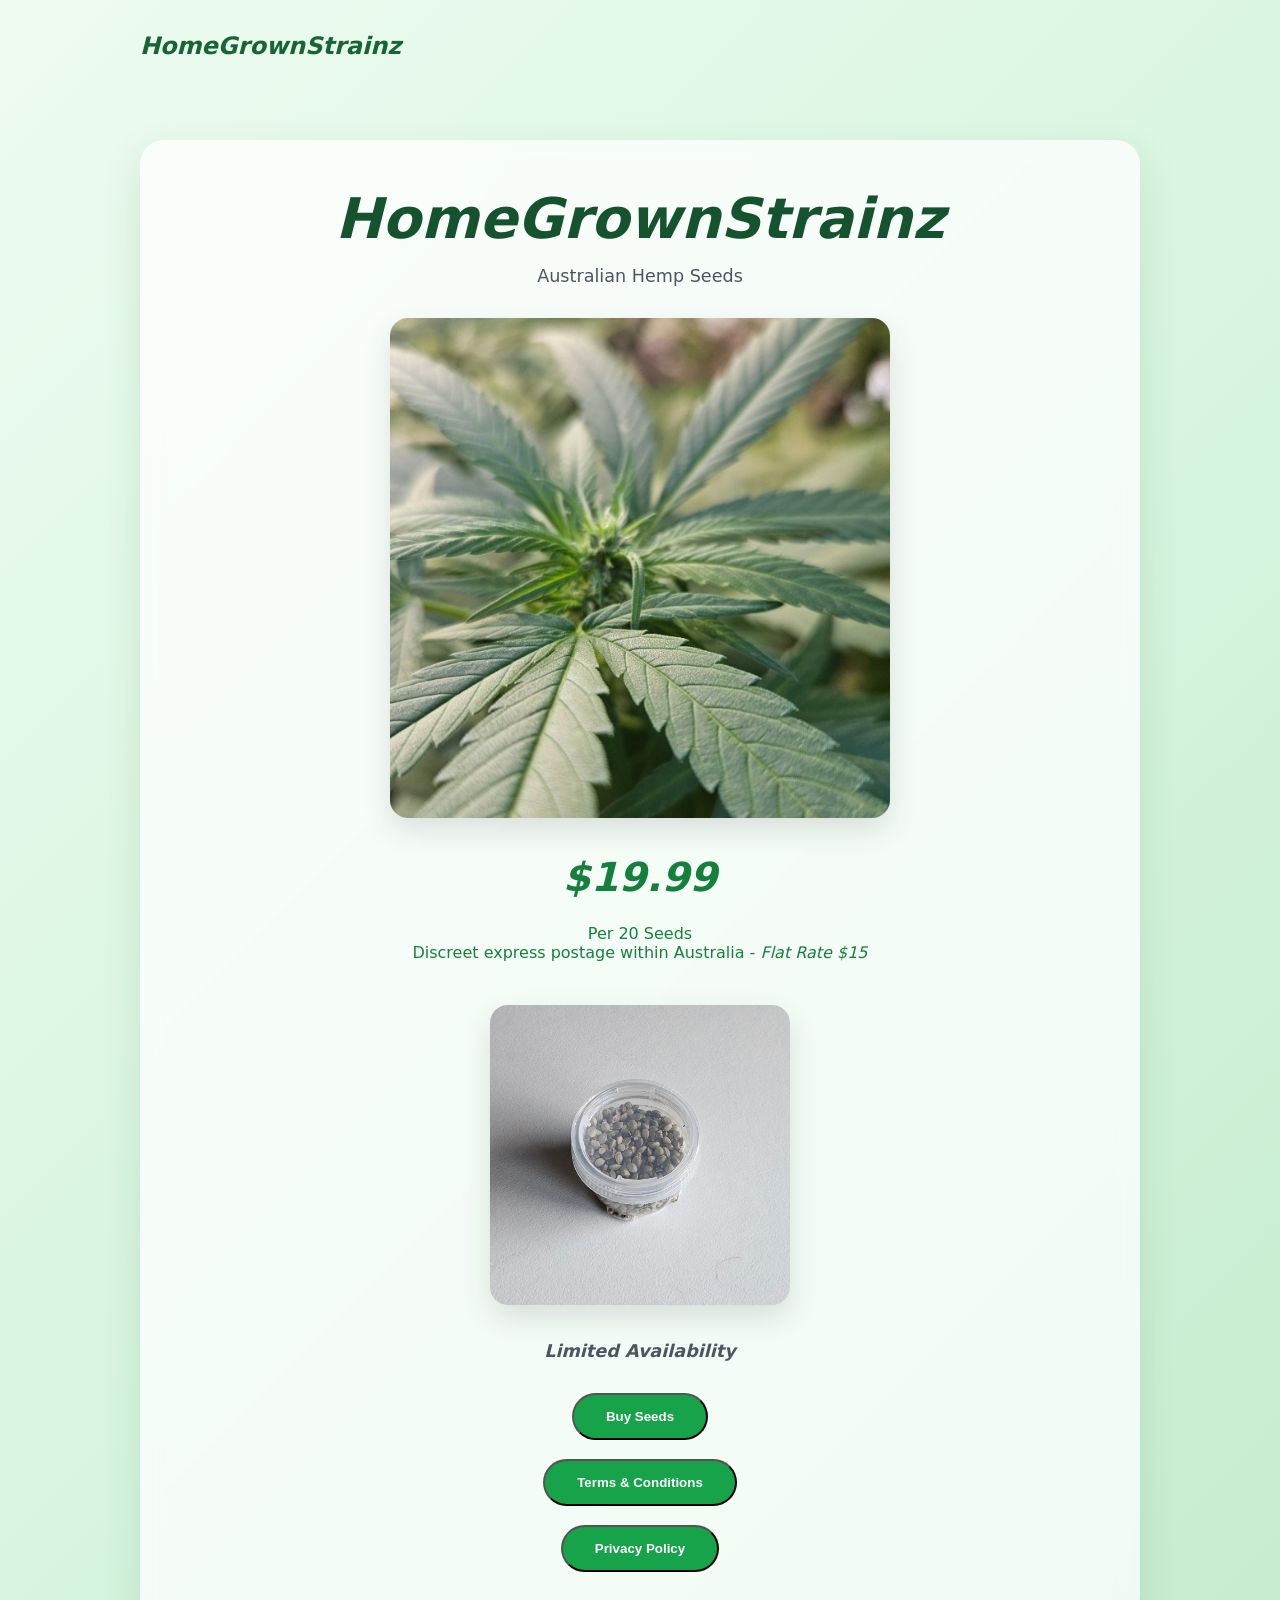
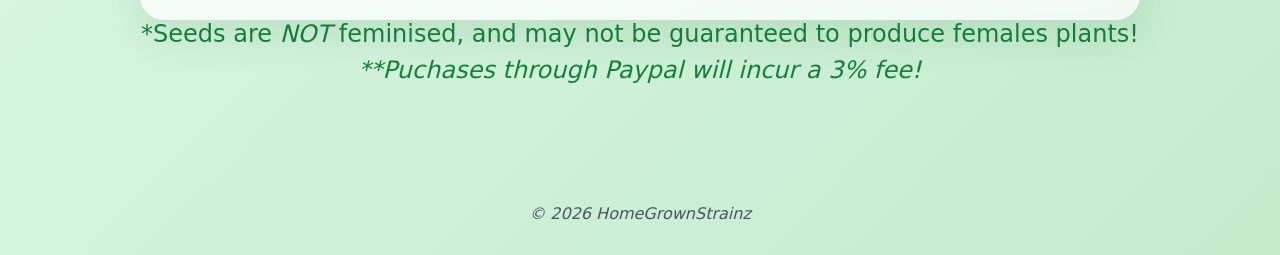
==== index.html @ 351b32ee "Add files via upload" ====
<!DOCTYPE html>
<html lang="en">
<head>
        <link rel="stylesheet" href="./style.css" type="text/css">
   <header>
    <div class="container">
        <h1><i>HomeGrownStrainz</i></h1>
    </div>
</header>

<section class="hero">
    <div class="container">
        <h2><i>HomeGrownStrainz</i></h2>
        <p>
            Australian Hemp Seeds
        </p>

        <img src="./images/bertha.jpg" alt="BerthaPreFlower">
        <div class="price">$19.99</div>
        <div class="quantity">Per 20 Seeds</div>
        <div class="post">Discreet express postage within Australia - <i>Flat Rate $15</i></div>
    <br>
        <div class="seeds">
            <img src="./images/seedsopen.jpg" alt="seeds" />
        </div>
        <div class="stock">
            <p>
                Limited Availability
            </p>
        </div>
        <button class="btn" onclick="openAgeModal()">Buy Seeds</button>

        <br><br>

        <button class="btn" onclick="window.location.href='terms.html';">Terms & Conditions</button>
        <br><br>
        <button class="btn" onclick="window.location.href='privacy.html';">Privacy Policy</button>
    </div>
    <div class="disclaimer">*Seeds are <i>NOT</i> feminised, and may not be guaranteed to produce females plants!</div>
    <div class="paypalFee">**Puchases through Paypal will incur a 3% fee!</div>
</section>

<footer>
    <p><i>© 2026 HomeGrownStrainz</i></p>
</footer>
</head>
<!-- Age Verification Modal -->
<div id="ageModal" class="modal">
    <div class="modal-content">
        <h2>Age Verification</h2>
        <p>
            By clicking "I Agree", you confirm that you have read and agree
            to our <a href="./terms.html" target="_blank">Terms & Conditions</a>
            and are at least 18 years of age.
        </p>

        <button class="btn" onclick="showProductModal()">I Agree</button>
        <button class="btn secondary" onclick="closeAgeModal()">Cancel</button>
    </div>
</div>

<!-- Product Modal -->
<div id="productModal" class="modal">
    <div class="modal-content">
        <img src="./images/qr.png" alt="qr_code" class="modal-image">

        <h2>Ready to Order?</h2>

        <p>
            To place your order, please contact us on Telegram:
        </p>

        <p>
            <strong>@homegrownstrainz</strong>
        </p>

        <button class="btn" onclick="closeProductModal()">Close</button>
    </div>
</div>
<script>
function openAgeModal() {
    document.getElementById("ageModal").style.display = "flex";
}

function closeAgeModal() {
    document.getElementById("ageModal").style.display = "none";
}

function showProductModal() {
    closeAgeModal();
    document.getElementById("productModal").style.display = "flex";
}

function closeProductModal() {
    document.getElementById("productModal").style.display = "none";
}

window.onclick = function(event) {
    const ageModal = document.getElementById("ageModal");
    const productModal = document.getElementById("productModal");

    if (event.target === ageModal) {
        closeAgeModal();
    }

    if (event.target === productModal) {
        closeProductModal();
    }
}
</script>
<body>
---- style.css ----
* {
margin: 0;
padding: 0;
box-sizing: border-box;
}

body {
    font-family: system-ui, sans-serif;
    color: #1f2937;
    min-height: 100vh;
    background: linear-gradient(
        135deg,
        #eefbf1 0%,
        #d7f5df 50%,
        #c3ebcc 100%
    );
}

.modal {
    display: none;
    position: fixed;
    inset: 0;
    background: rgba(0,0,0,0.75);
    justify-content: center;
    align-items: center;
    z-index: 1000;
}

.modal-content {
    background: white;
    padding: 30px;
    border-radius: 12px;
    max-width: 500px;
    width: 90%;
    text-align: center;
    box-shadow: 0 10px 30px rgba(0,0,0,0.3);
}

.modal-image {
    width: 100%;
    max-width: 300px;
    border-radius: 10px;
    margin-bottom: 15px;
}

.secondary {
    background: #777;
    margin-left: 10px;
}

.stock {
     font-size: small;
     font-weight: 600;
     font-style: italic;
}

.seeds {
    display: inline-block;
    width: 300px;
}

.post {
    font-size: 1rem;
    font-weight: 500;
    color: #15803d;
    margin-bottom: 1.5rem;
}

.quantity {
    font-size: 1rem;
    font-weight: 500;
    color: #15803d;
}

.paypalFee {
    font-size: 1.5rem;
    font-weight: 300;
    color: #15803d;
    margin-bottom: 0.5rem;
    text-align: center;
    font-style: italic;
}

.disclaimer {
    font-size: 1.5rem;
    font-weight: 300;
    color: #15803d;
    margin-bottom: 0.5rem;
    text-align: center;
}

.container {
    width: 90%;
    max-width: 1000px;
    margin: 0 auto;
}

header {
    padding: 2rem 0;
}

header h1 {
    color: #166534;
    font-size: 1.5rem;
    font-weight: 700;
}

.hero {
    padding: 3rem 0 5rem;
}

.hero .container {
    background: rgba(255,255,255,0.75);
    backdrop-filter: blur(10px);
    border-radius: 24px;
    padding: 3rem;
    box-shadow: 0 15px 40px rgba(22, 101, 52, 0.12);
    text-align: center;
}

.hero h2 {
    font-size: 3.5rem;
    line-height: 1.1;
    color: #14532d;
    margin-bottom: 1rem;
}

.hero p {
    font-size: 1.1rem;
    color: #4b5563;
    max-width: 550px;
    margin: 0 auto 2rem;
}

.hero img {
    width: 100%;
    max-width: 500px;
    border-radius: 18px;
    margin-bottom: 2rem;
    box-shadow: 0 12px 30px rgba(0,0,0,0.12);
}

.price {
    font-size: 2.5rem;
    font-weight: 800;
    color: #15803d;
    margin-bottom: 1.5rem;
    font-style: italic;
}

.btn {
    display: inline-block;
    background: #16a34a;
    color: white;
    text-decoration: none;
    padding: 14px 32px;
    border-radius: 999px;
    font-weight: 600;
    transition: 0.2s ease;
}

.btn:hover {
    transform: translateY(-2px);
    background: #15803d;
}

footer {
    text-align: center;
    padding: 2rem;
    color: #4b5563;
}


.open-btn {
    padding: 12px 24px;
    font-size: 16px;
    cursor: pointer;
}

.modal {
    display: none;
    position: fixed;
    inset: 0;
    background: rgba(0, 0, 0, 0.6);
    justify-content: center;
    align-items: center;
    z-index: 1000;
}

.modal-content {
    background: white;
    padding: 20px;
    border-radius: 10px;
    max-width: 500px;
    text-align: center;
    position: relative;
}

.modal-content img {
    max-width: 100%;
    border-radius: 8px;
    display: block;
    margin: 15px auto;
}

.close-btn {
    position: absolute;
    top: 10px;
    right: 15px;
    font-size: 24px;
    cursor: pointer;
}

.popup-link {
    display: inline-block;
    margin-top: 15px;
    padding: 10px 20px;
    background: #007bff;
    color: white;
    text-decoration: none;
    border-radius: 5px;
}

.popup-link:hover {
    background: #0056b3;
}
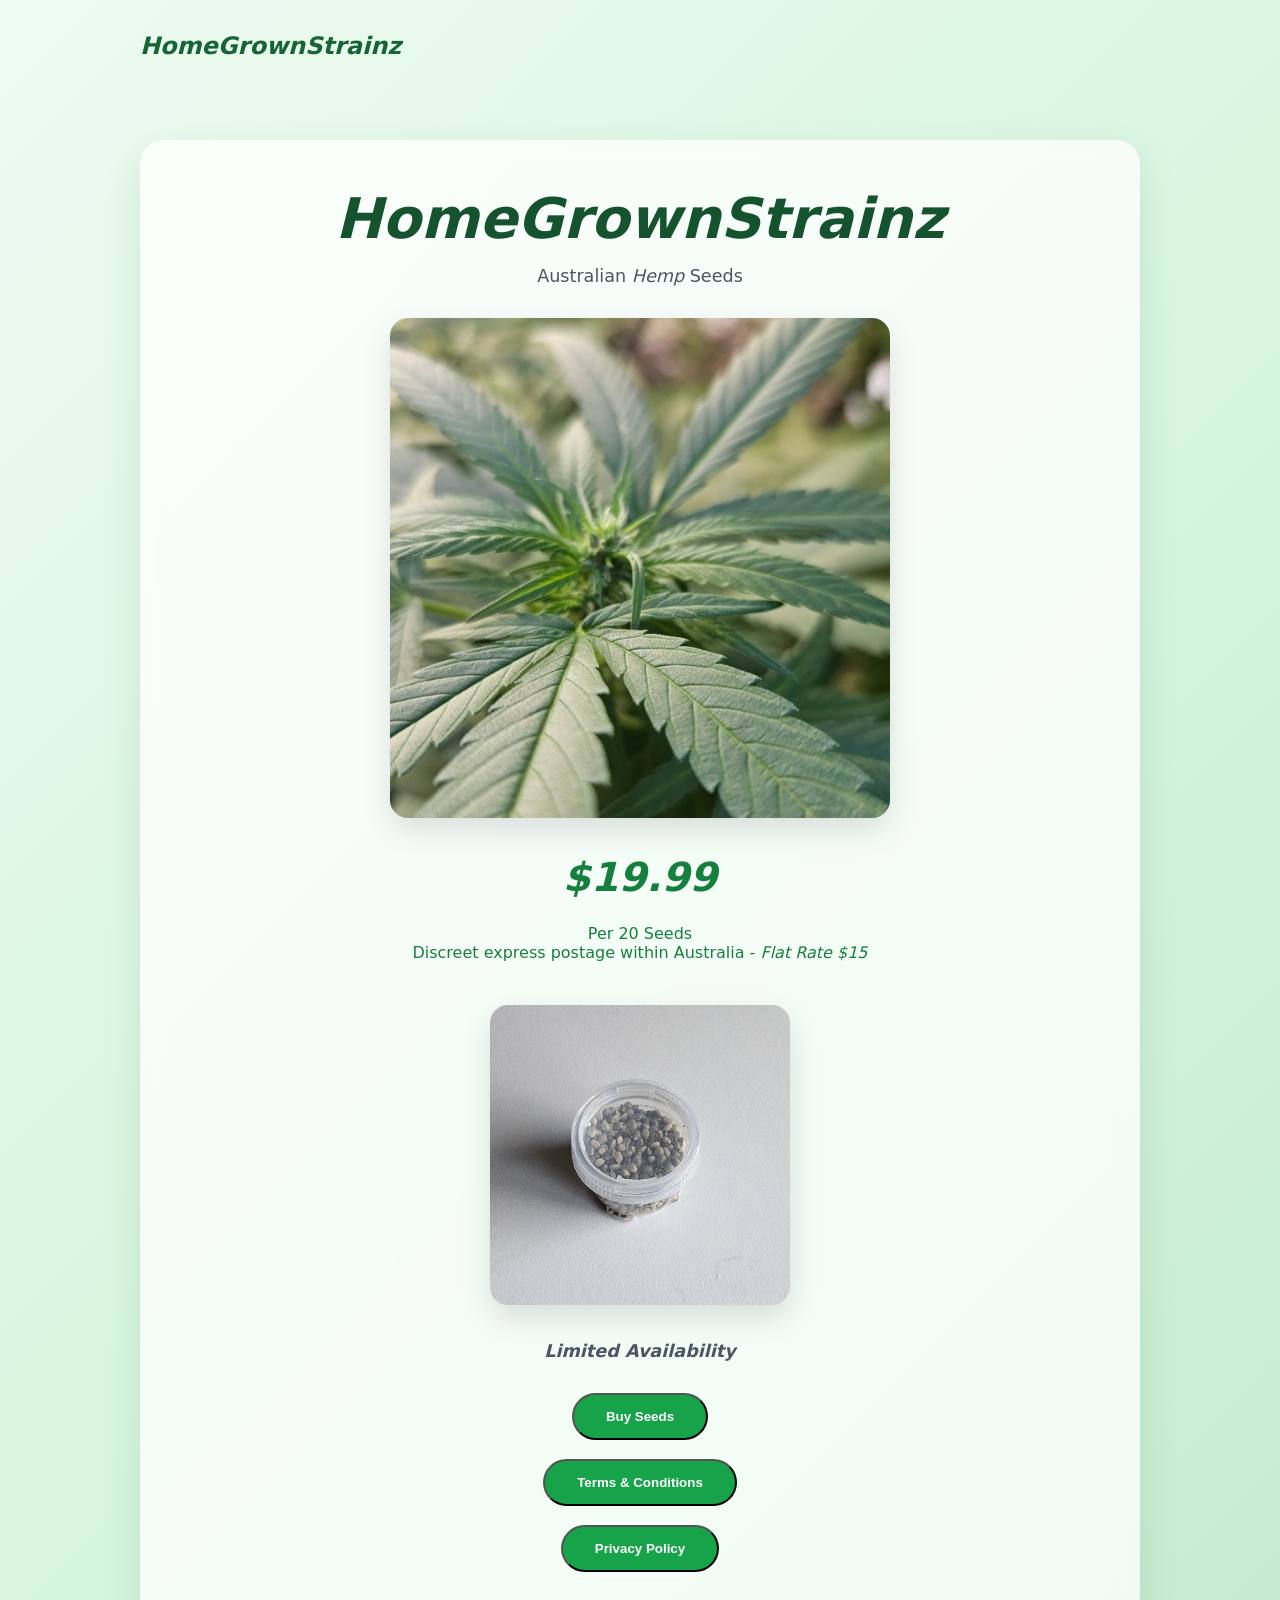
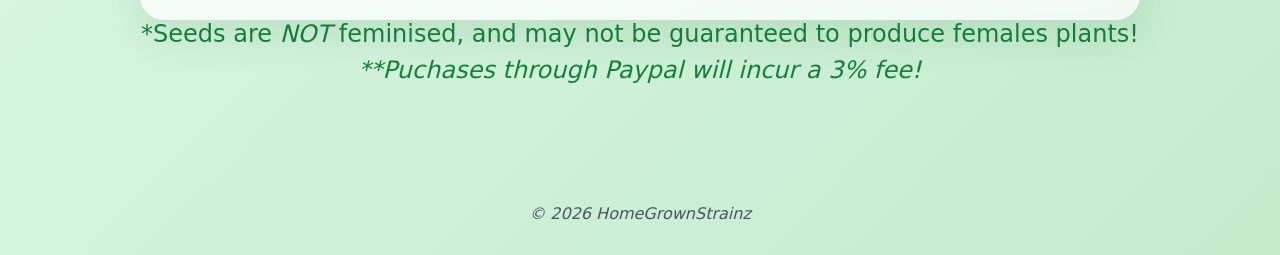
==== commit d09fff2b: "Add files via upload" ====
--- a/index.html
+++ b/index.html
@@ -12,7 +12,7 @@
     <div class="container">
         <h2><i>HomeGrownStrainz</i></h2>
         <p>
-            Australian Hemp Seeds
+            Australian <i>Hemp</i> Seeds
         </p>
 
         <img src="./images/bertha.jpg" alt="BerthaPreFlower">
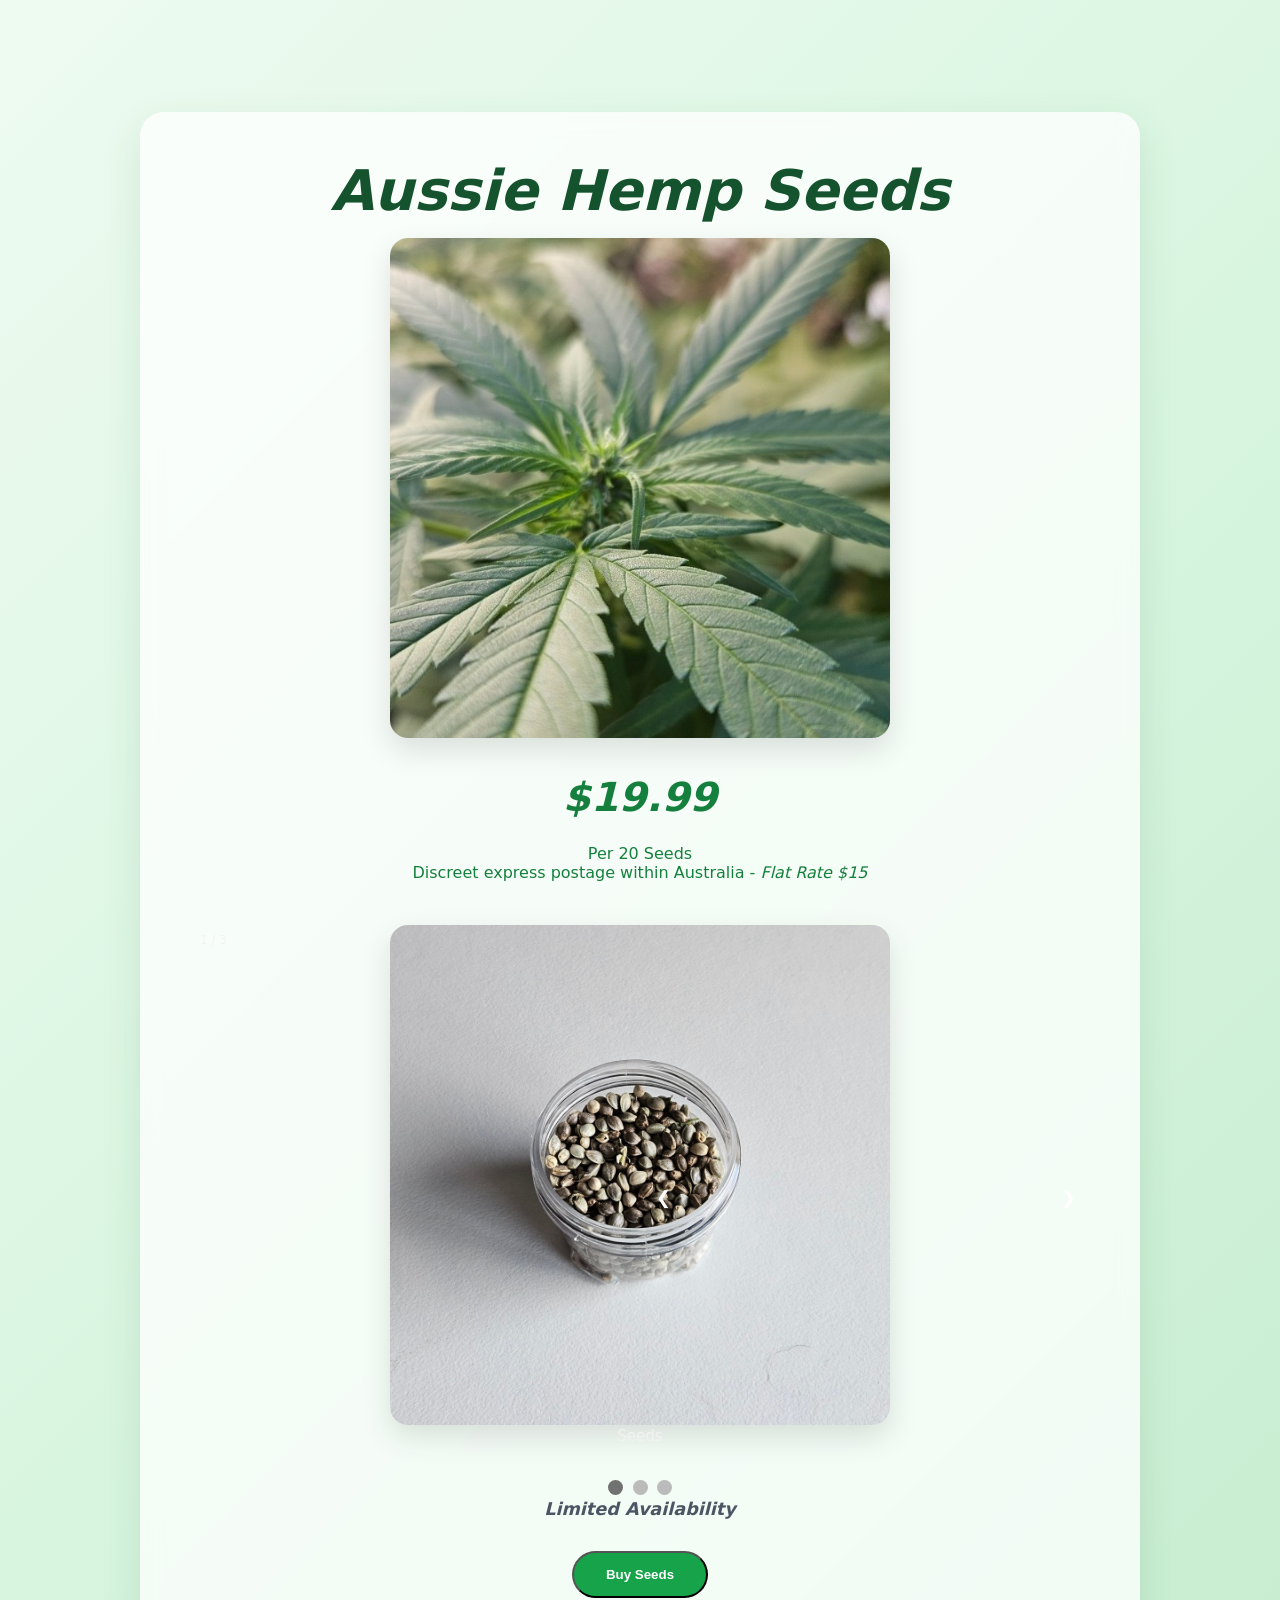
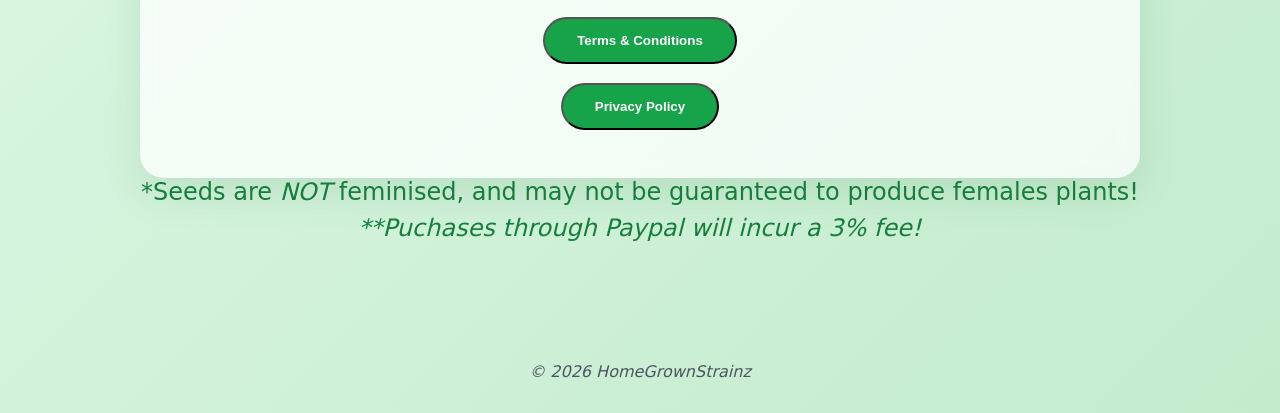
==== commit d11eaa70: "Add files via upload" ====
--- a/index.html
+++ b/index.html
@@ -3,26 +3,55 @@
 <head>
         <link rel="stylesheet" href="./style.css" type="text/css">
    <header>
-    <div class="container">
-        <h1><i>HomeGrownStrainz</i></h1>
-    </div>
 </header>
+
 
 <section class="hero">
     <div class="container">
-        <h2><i>HomeGrownStrainz</i></h2>
-        <p>
-            Australian <i>Hemp</i> Seeds
-        </p>
+        <h2><i>Aussie Hemp Seeds</i></h2>
 
         <img src="./images/bertha.jpg" alt="BerthaPreFlower">
         <div class="price">$19.99</div>
         <div class="quantity">Per 20 Seeds</div>
         <div class="post">Discreet express postage within Australia - <i>Flat Rate $15</i></div>
     <br>
-        <div class="seeds">
-            <img src="./images/seedsopen.jpg" alt="seeds" />
-        </div>
+ 
+    <!-- Slideshow container -->
+<div class="slideshow-container">
+
+  <!-- Full-width images with number and caption text -->
+  <div class="mySlides fade">
+    <div class="numbertext">1 / 3</div>
+    <img src="./images/seeds1.jpg" style="width:100%">
+    <div class="text">Seeds</div>
+  </div>
+
+  <div class="mySlides fade">
+    <div class="numbertext">2 / 3</div>
+    <img src="./images/bertha2.jpg" style="width:100%">
+    <div class="text">Early Flower</div>
+  </div>
+
+  <div class="mySlides fade">
+    <div class="numbertext">3 / 3</div>
+    <img src="./images/bertha3.jpg" style="width:100%">
+    <div class="text">FLower</div>
+  </div>
+
+  <!-- Next and previous buttons -->
+  <a class="prev" onclick="plusSlides(-1)">&#10094;</a>
+  <a class="next" onclick="plusSlides(1)">&#10095;</a>
+</div>
+<br>
+
+<!-- The dots/circles -->
+<div style="text-align:center">
+  <span class="dot" onclick="currentSlide(1)"></span>
+  <span class="dot" onclick="currentSlide(2)"></span>
+  <span class="dot" onclick="currentSlide(3)"></span>
+</div>
+
+
         <div class="stock">
             <p>
                 Limited Availability
@@ -39,6 +68,8 @@
     <div class="disclaimer">*Seeds are <i>NOT</i> feminised, and may not be guaranteed to produce females plants!</div>
     <div class="paypalFee">**Puchases through Paypal will incur a 3% fee!</div>
 </section>
+
+
 
 <footer>
     <p><i>© 2026 HomeGrownStrainz</i></p>
@@ -59,6 +90,8 @@
     </div>
 </div>
 
+
+
 <!-- Product Modal -->
 <div id="productModal" class="modal">
     <div class="modal-content">
@@ -77,6 +110,9 @@
         <button class="btn" onclick="closeProductModal()">Close</button>
     </div>
 </div>
+
+
+
 <script>
 function openAgeModal() {
     document.getElementById("ageModal").style.display = "flex";
@@ -107,5 +143,35 @@
         closeProductModal();
     }
 }
+
+
+let slideIndex = 1;
+showSlides(slideIndex);
+
+// Next/previous controls
+function plusSlides(n) {
+  showSlides(slideIndex += n);
+}
+
+// Thumbnail image controls
+function currentSlide(n) {
+  showSlides(slideIndex = n);
+}
+
+function showSlides(n) {
+  let i;
+  let slides = document.getElementsByClassName("mySlides");
+  let dots = document.getElementsByClassName("dot");
+  if (n > slides.length) {slideIndex = 1}
+  if (n < 1) {slideIndex = slides.length}
+  for (i = 0; i < slides.length; i++) {
+    slides[i].style.display = "none";
+  }
+  for (i = 0; i < dots.length; i++) {
+    dots[i].className = dots[i].className.replace(" active", "");
+  }
+  slides[slideIndex-1].style.display = "block";
+  dots[slideIndex-1].className += " active";
+} 
 </script>
 <body>
--- a/style.css
+++ b/style.css
@@ -224,3 +224,91 @@
 .popup-link:hover {
     background: #0056b3;
 }
+
+ * {box-sizing:border-box}
+
+/* Slideshow container */
+.slideshow-container {
+  max-width: 1000px;
+  position: relative;
+  margin: auto;
+}
+
+/* Hide the images by default */
+.mySlides {
+  display: none;
+}
+
+/* Next & previous buttons */
+.prev, .next {
+  cursor: pointer;
+  position: absolute;
+  top: 50%;
+  width: auto;
+  margin-top: -22px;
+  padding: 16px;
+  color: white;
+  font-weight: bold;
+  font-size: 18px;
+  transition: 0.6s ease;
+  border-radius: 0 3px 3px 0;
+  user-select: none;
+}
+
+/* Position the "next button" to the right */
+.next {
+  right: 0;
+  border-radius: 3px 0 0 3px;
+}
+
+/* On hover, add a black background color with a little bit see-through */
+.prev:hover, .next:hover {
+  background-color: rgba(0,0,0,0.8);
+}
+
+/* Caption text */
+.text {
+  color: #f2f2f2;
+  font-size: 15px;
+  padding: 8px 12px;
+  position: absolute;
+  bottom: 8px;
+  width: 100%;
+  text-align: center;
+}
+
+/* Number text (1/3 etc) */
+.numbertext {
+  color: #f2f2f2;
+  font-size: 12px;
+  padding: 8px 12px;
+  position: absolute;
+  top: 0;
+}
+
+/* The dots/bullets/indicators */
+.dot {
+  cursor: pointer;
+  height: 15px;
+  width: 15px;
+  margin: 0 2px;
+  background-color: #bbb;
+  border-radius: 50%;
+  display: inline-block;
+  transition: background-color 0.6s ease;
+}
+
+.active, .dot:hover {
+  background-color: #717171;
+}
+
+/* Fading animation */
+.fade {
+  animation-name: fade;
+  animation-duration: 1.5s;
+}
+
+@keyframes fade {
+  from {opacity: .4}
+  to {opacity: 1}
+}
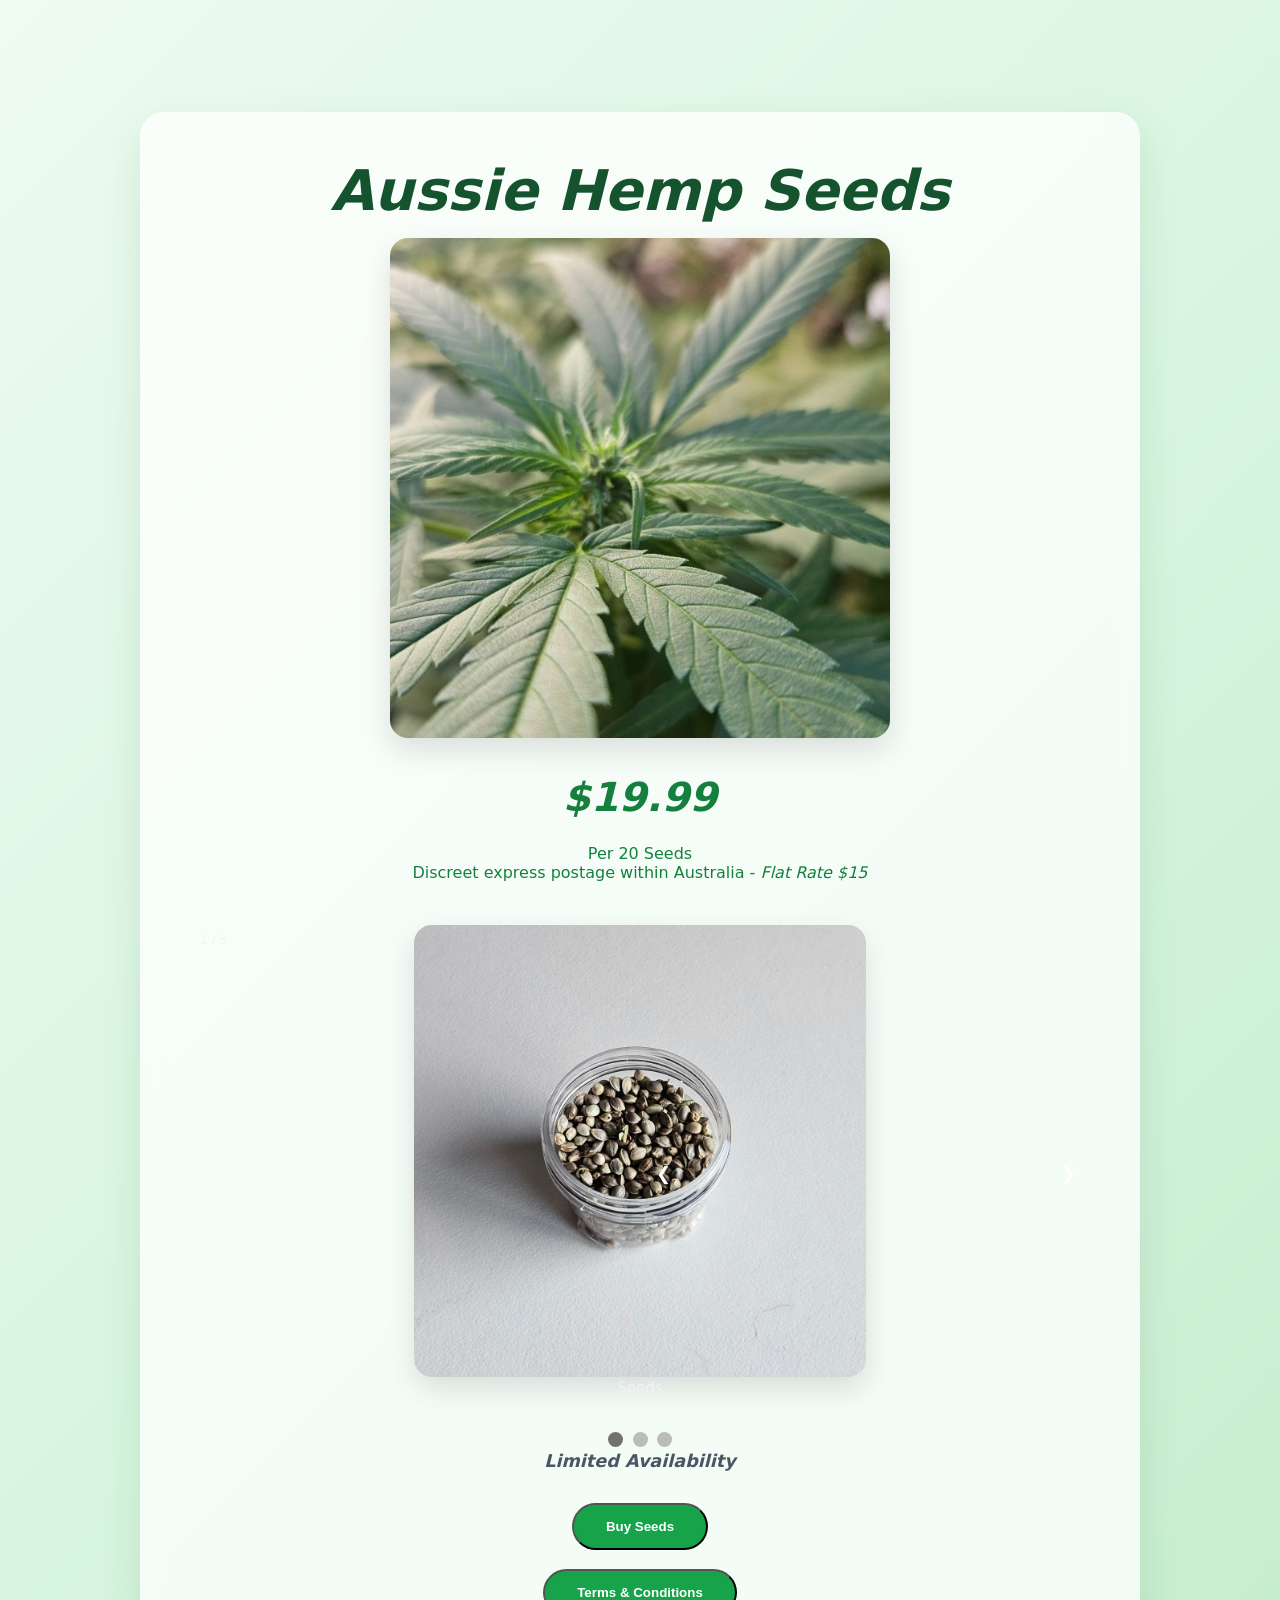
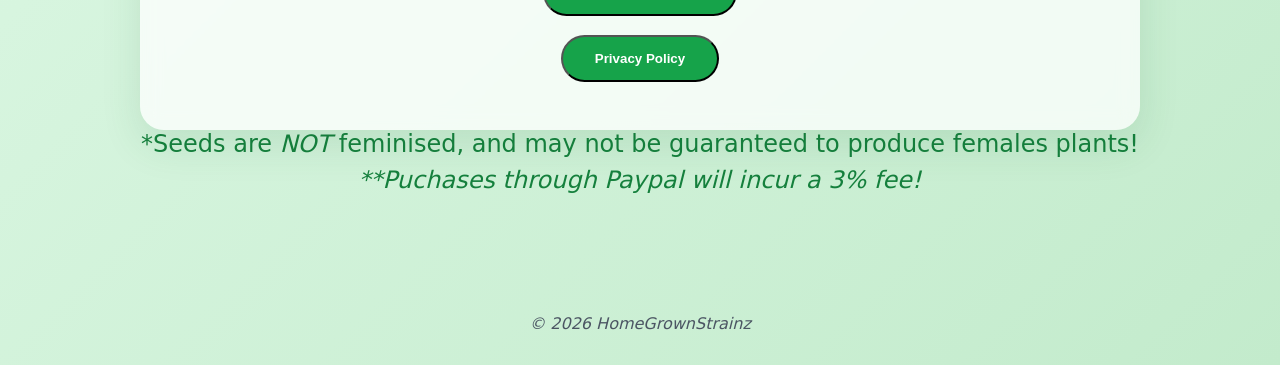
==== commit 81aa6f0d: "Add files via upload" ====
--- a/index.html
+++ b/index.html
@@ -22,19 +22,19 @@
   <!-- Full-width images with number and caption text -->
   <div class="mySlides fade">
     <div class="numbertext">1 / 3</div>
-    <img src="./images/seeds1.jpg" style="width:100%">
+    <img src="./images/seeds1.jpg" style="width:50%">
     <div class="text">Seeds</div>
   </div>
 
   <div class="mySlides fade">
     <div class="numbertext">2 / 3</div>
-    <img src="./images/bertha2.jpg" style="width:100%">
+    <img src="./images/bertha2.jpg" style="width:50%">
     <div class="text">Early Flower</div>
   </div>
 
   <div class="mySlides fade">
     <div class="numbertext">3 / 3</div>
-    <img src="./images/bertha3.jpg" style="width:100%">
+    <img src="./images/bertha3.jpg" style="width:50%">
     <div class="text">FLower</div>
   </div>
 
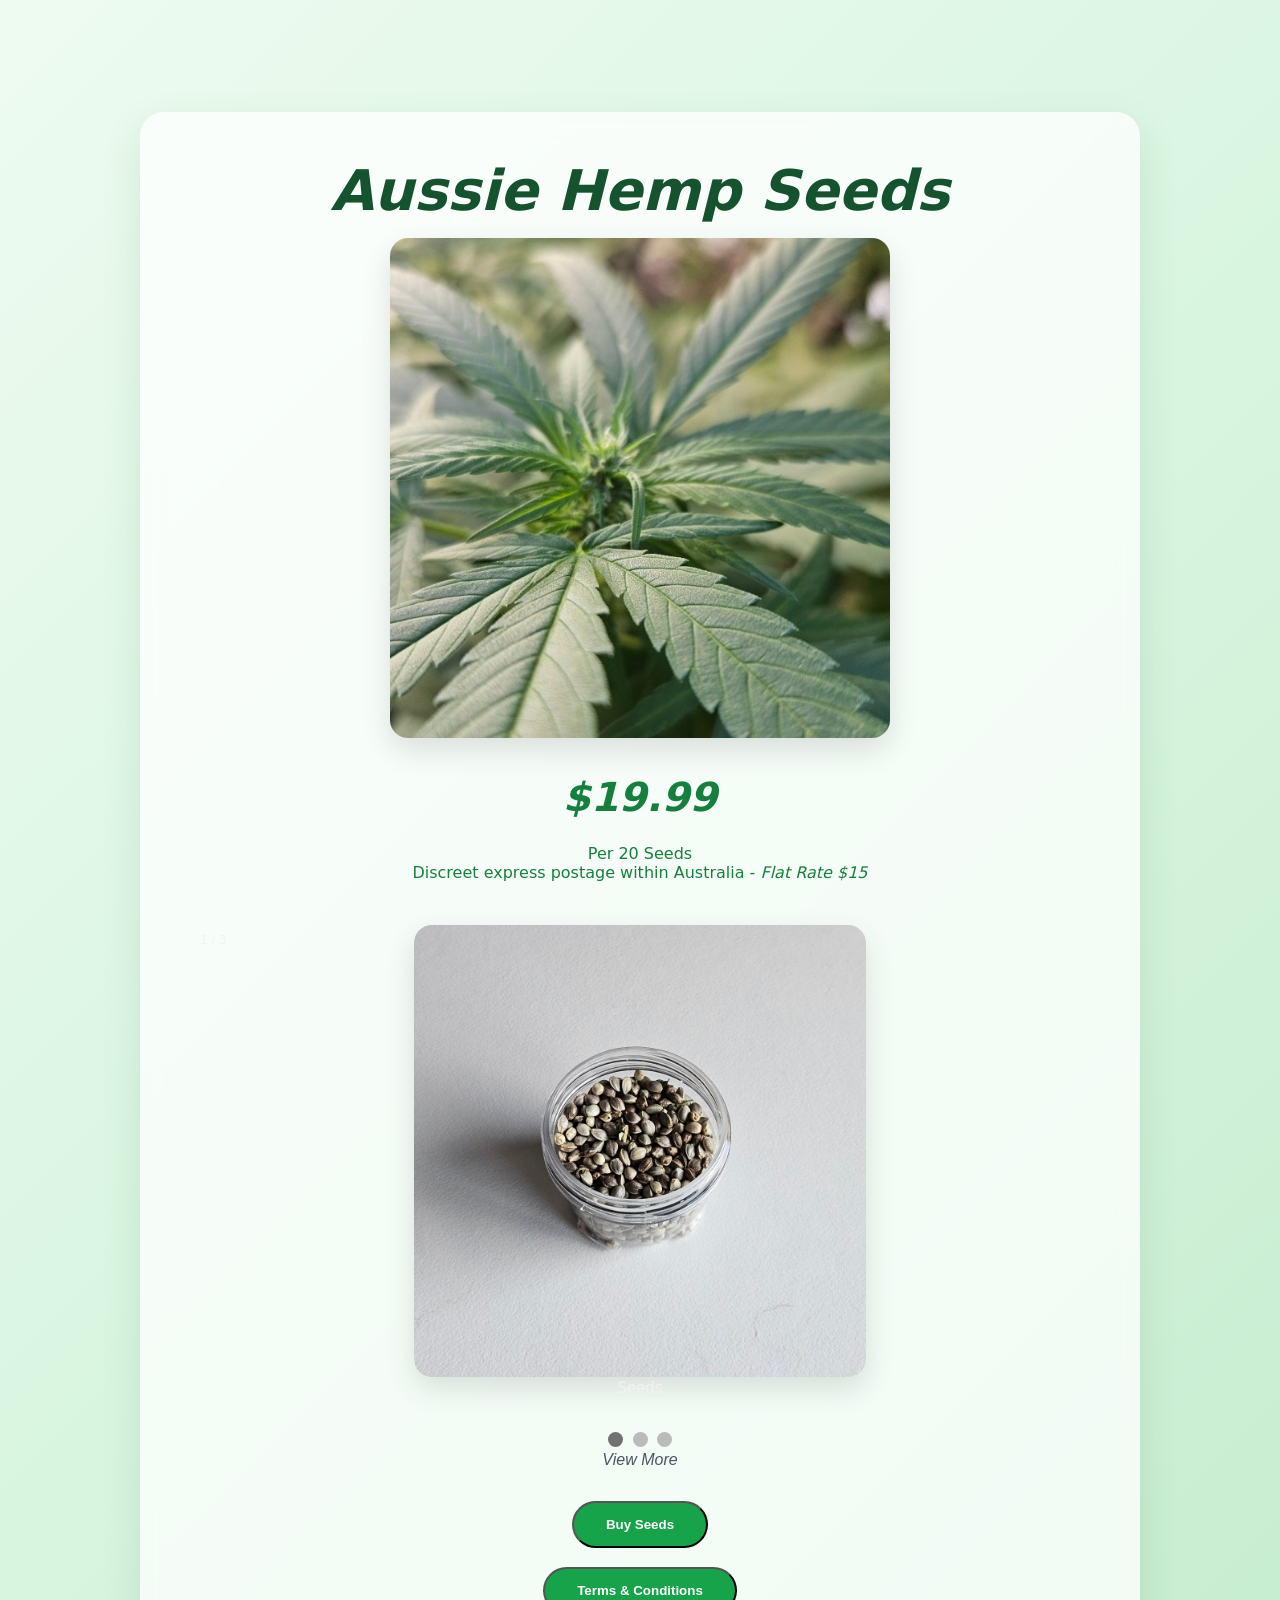
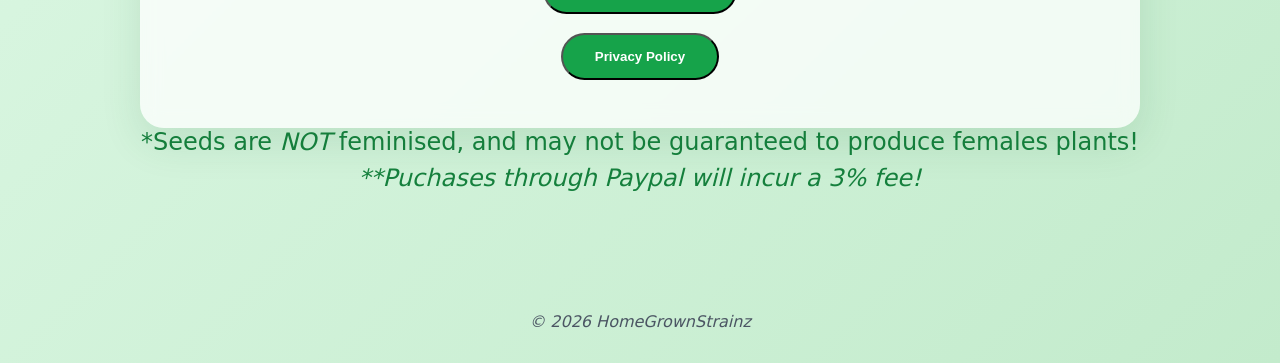
==== commit 9cae6177: "Add files via upload" ====
--- a/index.html
+++ b/index.html
@@ -37,10 +37,6 @@
     <img src="./images/bertha3.jpg" style="width:50%">
     <div class="text">FLower</div>
   </div>
-
-  <!-- Next and previous buttons -->
-  <a class="prev" onclick="plusSlides(-1)">&#10094;</a>
-  <a class="next" onclick="plusSlides(1)">&#10095;</a>
 </div>
 <br>
 
@@ -49,14 +45,11 @@
   <span class="dot" onclick="currentSlide(1)"></span>
   <span class="dot" onclick="currentSlide(2)"></span>
   <span class="dot" onclick="currentSlide(3)"></span>
+              <p class="view-more" font-size="1px">
+                View More
+            </p>
 </div>
 
-
-        <div class="stock">
-            <p>
-                Limited Availability
-            </p>
-        </div>
         <button class="btn" onclick="openAgeModal()">Buy Seeds</button>
 
         <br><br>
--- a/style.css
+++ b/style.css
@@ -126,7 +126,6 @@
 }
 
 .hero p {
-    font-size: 1.1rem;
     color: #4b5563;
     max-width: 550px;
     margin: 0 auto 2rem;
@@ -311,4 +310,10 @@
 @keyframes fade {
   from {opacity: .4}
   to {opacity: 1}
+}
+
+.view-more {
+    font-family: Impact, Haettenschweiler, 'Arial Narrow Bold', sans-serif;
+    font-style: italic;
+    font-size: 1rem;
 }
